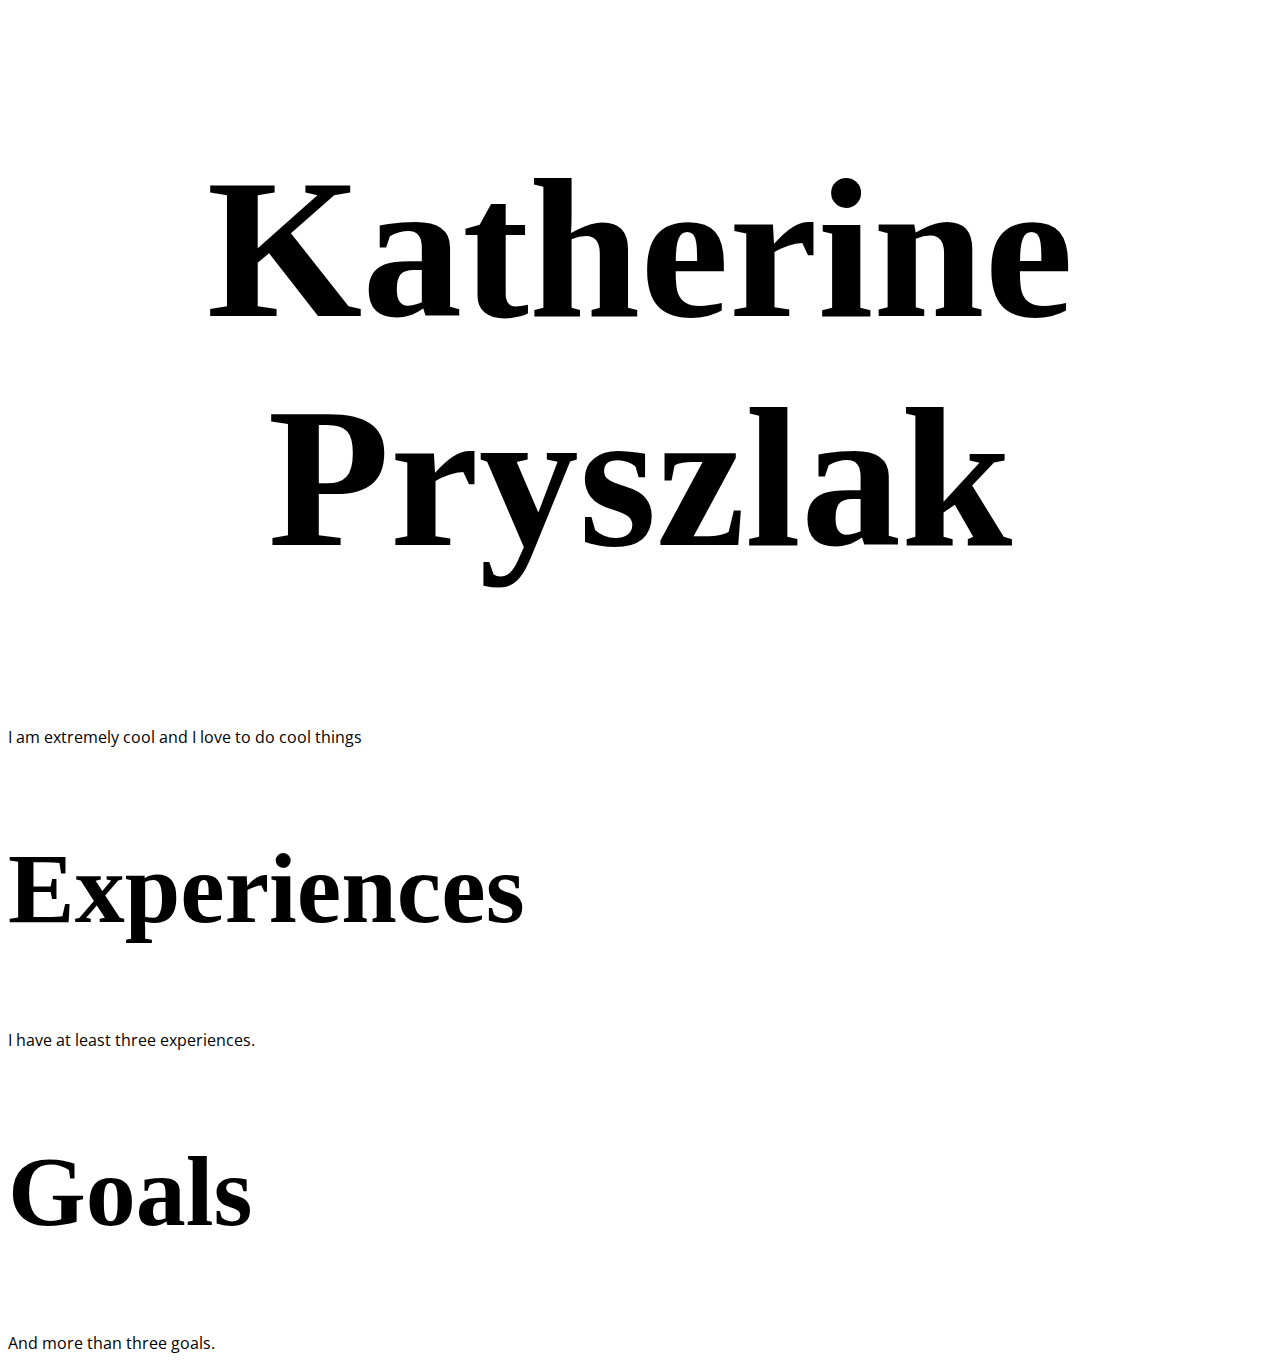
==== index.html @ 40bd6ad8 "rough draft of about me page" ====
<!DOCTYPE html>
<html>
  <head>
    <meta charset="utf-8">
    <title>About Me</title>
    <link rel="stylesheet" href="style.css">
    <link href="https://fonts.googleapis.com/css?family=Arvo|Open+Sans" rel="stylesheet">
  </head>
  <body>
      <header>
        <h1>Katherine Pryszlak</h1>
        <p>I am extremely cool and I love to do cool things</p>
      </header>

      <article>
        <h2>Experiences</h2>
        <p>I have at least three experiences.</p>
      </article>

      <h2>Goals</h2>
      <p>And more than three goals.</p>

      <!--<script src="app.js"></script> -->
  </body>
</html>
---- style.css ----
. {
  font-family: 'Arvo', serif;
}

h1 {
  font-size: 200px;
  text-align: center;
}

h2 {
  font-size: 100px;
}

p {
  font-family: 'Open Sans', sans-serif;

}
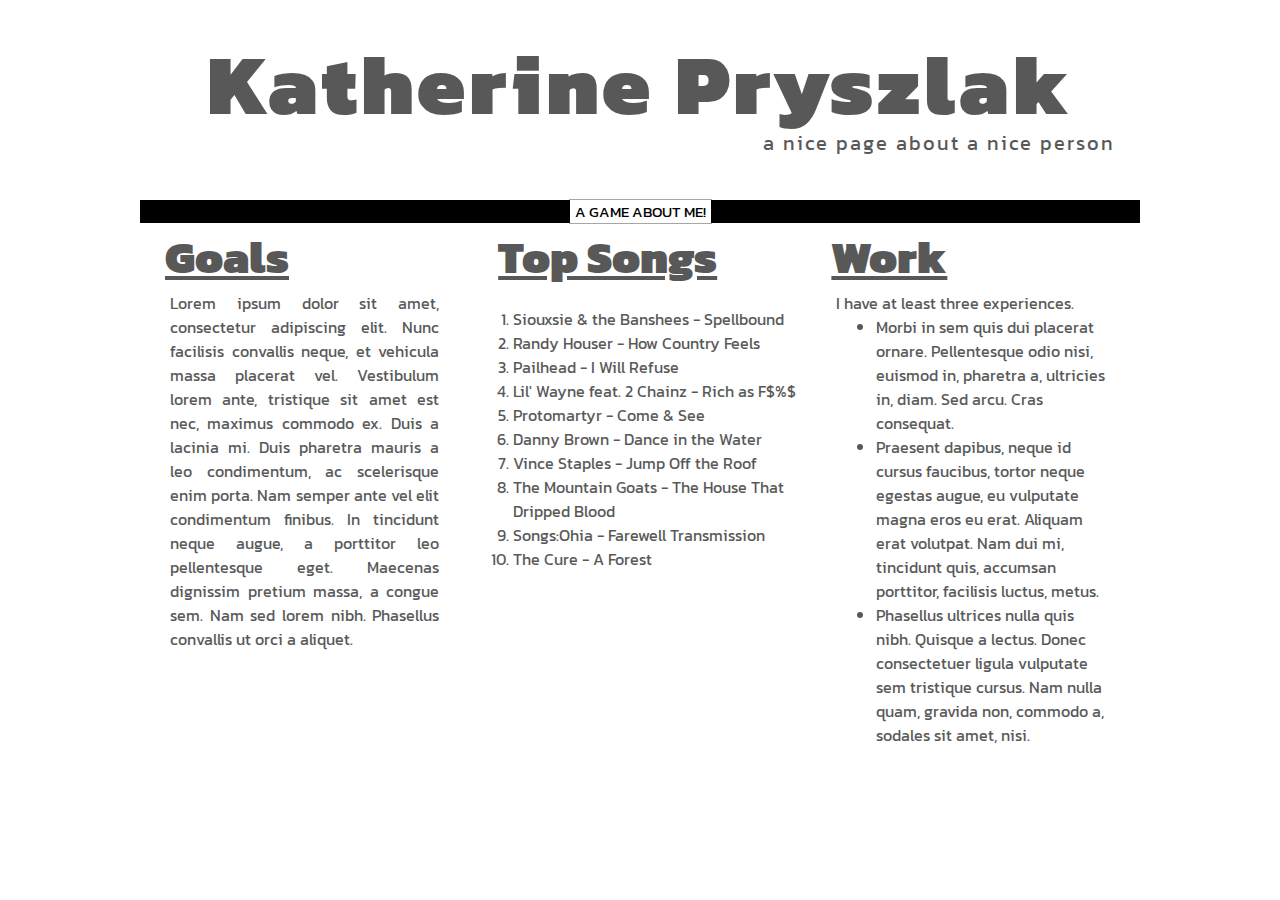
==== commit 7f635afa: "completed questions 6 and 7, added link to game, added top ten list and nav bar" ====
--- a/index.html
+++ b/index.html
@@ -1,25 +1,52 @@
-<!DOCTYPE html>
 <html>
-  <head>
-    <meta charset="utf-8">
-    <title>About Me</title>
-    <link rel="stylesheet" href="style.css">
-    <link href="https://fonts.googleapis.com/css?family=Arvo|Open+Sans" rel="stylesheet">
-  </head>
-  <body>
-      <header>
-        <h1>Katherine Pryszlak</h1>
-        <p>I am extremely cool and I love to do cool things</p>
-      </header>
 
-      <article>
-        <h2>Experiences</h2>
-        <p>I have at least three experiences.</p>
-      </article>
+<head>
+  <meta charset="utf-8">
+  <title>About Me</title>
+  <link rel="stylesheet" href="style.css">
+  <link href="https://fonts.googleapis.com/css?family=Kanit:400,900" rel="stylesheet">
+</head>
 
-      <h2>Goals</h2>
-      <p>And more than three goals.</p>
+<body>
+  <header>
+    <h1>Katherine Pryszlak</h1>
+    <h4>a nice page about a nice person</h4>
+  </header>
 
-      <!--<script src="app.js"></script> -->
-  </body>
+  <nav>
+    <a href="game.html">A Game About Me!</a>
+  </nav>
+  
+  <article>
+    <h2>Goals</h2>
+    <p>Lorem ipsum dolor sit amet, consectetur adipiscing elit. Nunc facilisis convallis neque, et vehicula massa placerat vel. Vestibulum lorem ante, tristique sit amet est nec, maximus commodo ex. Duis a lacinia mi. Duis pharetra mauris a leo condimentum,
+      ac scelerisque enim porta. Nam semper ante vel elit condimentum finibus. In tincidunt neque augue, a porttitor leo pellentesque eget. Maecenas dignissim pretium massa, a congue sem. Nam sed lorem nibh. Phasellus convallis ut orci a aliquet.</p>
+  </article>
+
+  <article>
+    <h2>Top Songs</h2>
+    <ol>
+      <li>Siouxsie & the Banshees - Spellbound</li>
+      <li>Randy Houser - How Country Feels</li>
+      <li>Pailhead - I Will Refuse</li>
+      <li>Lil' Wayne feat. 2 Chainz - Rich as F$%$</li>
+      <li>Protomartyr - Come & See</li>
+      <li>Danny Brown - Dance in the Water</li>
+      <li>Vince Staples - Jump Off the Roof</li>
+      <li>The Mountain Goats - The House That Dripped Blood</li>
+      <li>Songs:Ohia - Farewell Transmission</li>
+      <li>The Cure - A Forest</li>
+  </article>
+
+  <article>
+    <h2>Work</h2>
+    <p>I have at least three experiences.</p>
+    <ul>
+      <li>Morbi in sem quis dui placerat ornare. Pellentesque odio nisi, euismod in, pharetra a, ultricies in, diam. Sed arcu. Cras consequat.</li>
+      <li>Praesent dapibus, neque id cursus faucibus, tortor neque egestas augue, eu vulputate magna eros eu erat. Aliquam erat volutpat. Nam dui mi, tincidunt quis, accumsan porttitor, facilisis luctus, metus.</li>
+      <li>Phasellus ultrices nulla quis nibh. Quisque a lectus. Donec consectetuer ligula vulputate sem tristique cursus. Nam nulla quam, gravida non, commodo a, sodales sit amet, nisi.</li>
+  </article>
+
+</body>
+
 </html>
--- a/style.css
+++ b/style.css
@@ -1,17 +1,81 @@
-. {
-  font-family: 'Arvo', serif;
+* {
+  font-family: 'Kanit', sans-serif;
+  font-weight: 400;
+}
+
+body {
+  background-color: green;
+  width: 1000px;
+  margin: 0 auto;
+  background: url('https://c1.staticflickr.com/5/4237/34354542383_bd46987bf3_k.jpg');
+  background-size: 100% 100%;
+  background-repeat: no-repeat;
+}
+
+header {
+  background-color: white;
+  height: 200px;
+  margin-bottom: 10px;
+  margin-top: -30px;
+  opacity: 0.65;
 }
 
 h1 {
-  font-size: 200px;
+  font-size: 85px;
+  margin: 30px;
   text-align: center;
+  font-weight: 900;
+  padding-top: 20px;
+  letter-spacing: 4px;
+}
+
+h4 {
+  text-align: right;
+  margin-top: -50px;
+  margin-right: 25px;
+  font-size: 20px;
+  letter-spacing: 2px;
+}
+
+nav {
+  background: black;
+  text-align: center;
+  margin-top: -10px;
+}
+
+a {
+  font-size: 15px;
+  text-transform: uppercase;
+  text-decoration: none;
+  border: 1px solid black;
+  background: white;
+  color: black;
+  padding: 0px 5px 0px 5px;
+}
+article {
+  display: inline-block;
+  min-width: 32.92%;
+  max-width: 32.92%;
+  vertical-align: top;
+  justify-content: center;
+  background-color: white;
+  opacity: 0.65;
+
 }
 
 h2 {
-  font-size: 100px;
+  font-size: 45px;
+  font-weight: 900;
+  text-decoration: underline;
+  margin: 0px 0px 0px 25px;
 }
 
 p {
-  font-family: 'Open Sans', sans-serif;
+  margin: 0px 30px 0px 30px;
+  text-align: justify;
+}
 
+ul
+{
+  margin: 0px 30px 0px 30px;
 }
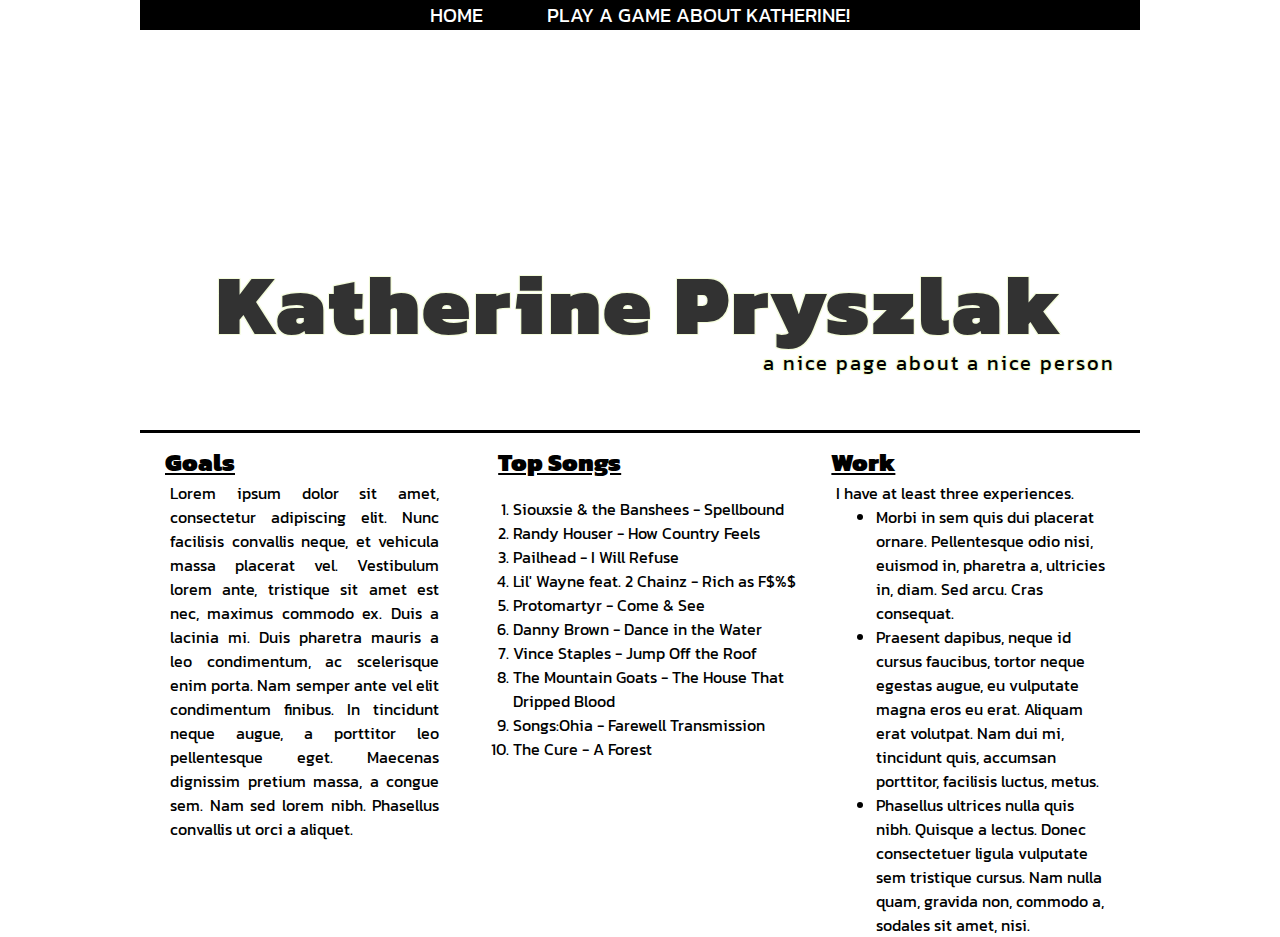
==== commit d5e27dfb: "moved files" ====
--- a/index.html
+++ b/index.html
@@ -8,15 +8,16 @@
 </head>
 
 <body>
+  <nav>
+    <a href="index.html" id="home">Home</a>
+    <a href="game.html">Play a Game About Katherine!</a>
+  </nav>
+
   <header>
     <h1>Katherine Pryszlak</h1>
     <h4>a nice page about a nice person</h4>
   </header>
 
-  <nav>
-    <a href="game.html">A Game About Me!</a>
-  </nav>
-  
   <article>
     <h2>Goals</h2>
     <p>Lorem ipsum dolor sit amet, consectetur adipiscing elit. Nunc facilisis convallis neque, et vehicula massa placerat vel. Vestibulum lorem ante, tristique sit amet est nec, maximus commodo ex. Duis a lacinia mi. Duis pharetra mauris a leo condimentum,
@@ -47,6 +48,7 @@
       <li>Phasellus ultrices nulla quis nibh. Quisque a lectus. Donec consectetuer ligula vulputate sem tristique cursus. Nam nulla quam, gravida non, commodo a, sodales sit amet, nisi.</li>
   </article>
 
+  <script src="app.js"></script>
 </body>
 
 </html>
--- a/style.css
+++ b/style.css
@@ -4,20 +4,39 @@
 }
 
 body {
-  background-color: green;
+  background-color: white;
   width: 1000px;
   margin: 0 auto;
-  background: url('https://c1.staticflickr.com/5/4237/34354542383_bd46987bf3_k.jpg');
-  background-size: 100% 100%;
-  background-repeat: no-repeat;
+}
+
+nav {
+  background-color: black;
+  text-align: center;
+}
+
+a {
+  text-transform: uppercase;
+  margin: 30px;
+  font-size: 20px;
+  color: white;
+  text-decoration: none;
+}
+
+#home {
+
 }
 
 header {
   background-color: white;
-  height: 200px;
+  background: url('https://c1.staticflickr.com/5/4237/34354542383_bd46987bf3_k.jpg');
+  background-size: 78%;
+  background-repeat: no-repeat;
+  background-attachment: fixed;
+  background-position: center;
+  height: 400px;
   margin-bottom: 10px;
   margin-top: -30px;
-  opacity: 0.65;
+  border-bottom: 3px solid black;
 }
 
 h1 {
@@ -25,8 +44,14 @@
   margin: 30px;
   text-align: center;
   font-weight: 900;
-  padding-top: 20px;
-  letter-spacing: 4px;
+  padding-top: 210px;
+  letter-spacing: 3px;
+  opacity: 0.8;
+  text-shadow:
+   -1px -1px 0 #f2fcd4,
+    1px -1px 0 #f2fcd4,
+    -1px 1px 0 #f2fcd4,
+     1px 1px 0 #f2fcd4;
 }
 
 h4 {
@@ -35,23 +60,13 @@
   margin-right: 25px;
   font-size: 20px;
   letter-spacing: 2px;
+  text-shadow:
+   -1px -1px 0 #f2fcd4,
+    1px -1px 0 #f2fcd4,
+    -1px 1px 0 #f2fcd4,
+     1px 1px 0 #f2fcd4;
 }
 
-nav {
-  background: black;
-  text-align: center;
-  margin-top: -10px;
-}
-
-a {
-  font-size: 15px;
-  text-transform: uppercase;
-  text-decoration: none;
-  border: 1px solid black;
-  background: white;
-  color: black;
-  padding: 0px 5px 0px 5px;
-}
 article {
   display: inline-block;
   min-width: 32.92%;
@@ -59,12 +74,10 @@
   vertical-align: top;
   justify-content: center;
   background-color: white;
-  opacity: 0.65;
-
 }
 
 h2 {
-  font-size: 45px;
+  font-size: 25px;
   font-weight: 900;
   text-decoration: underline;
   margin: 0px 0px 0px 25px;
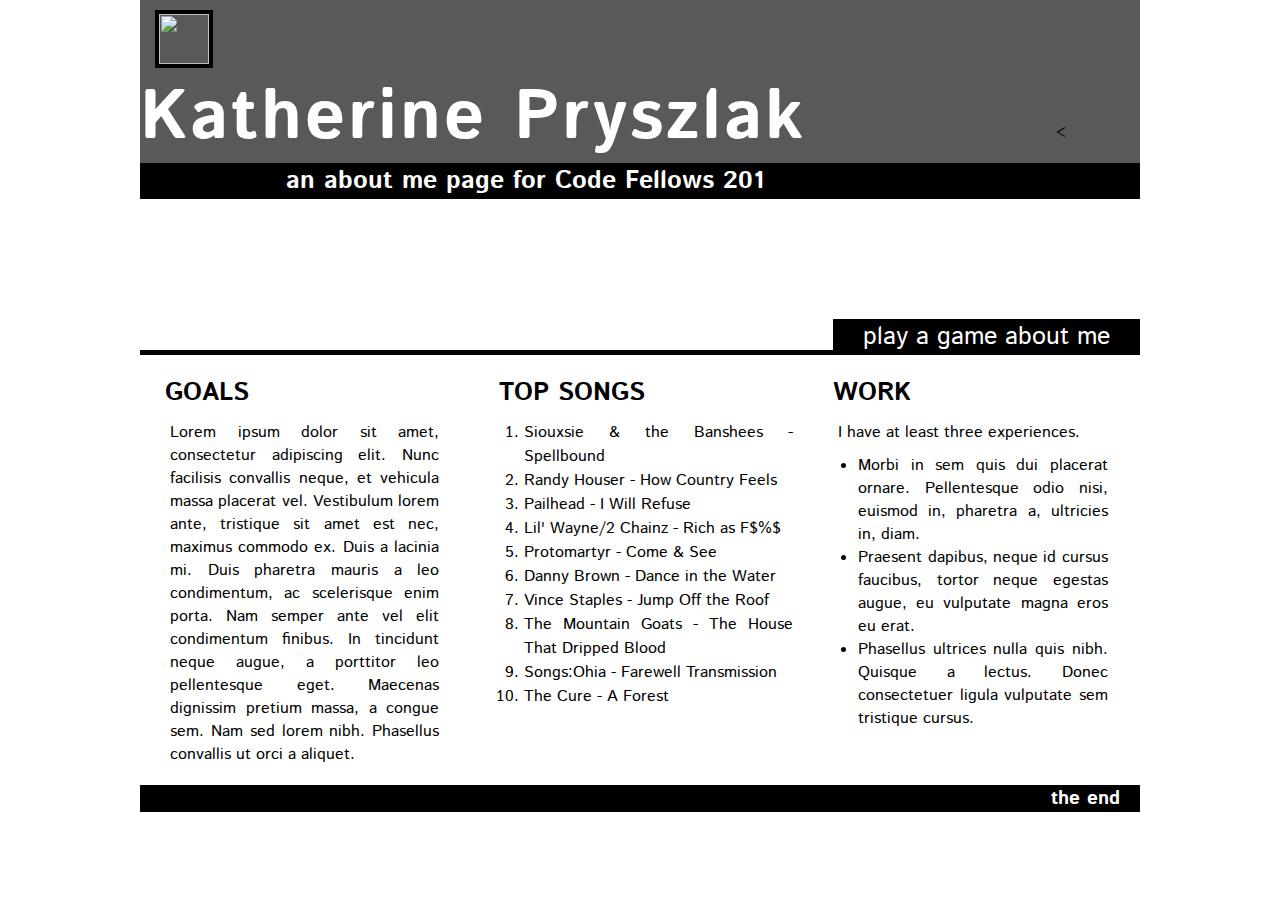
==== commit fbee4786: "final-ish draft, altered css" ====
--- a/index.html
+++ b/index.html
@@ -4,24 +4,29 @@
   <meta charset="utf-8">
   <title>About Me</title>
   <link rel="stylesheet" href="style.css">
-  <link href="https://fonts.googleapis.com/css?family=Kanit:400,900" rel="stylesheet">
+  <link href="https://fonts.googleapis.com/css?family=Istok+Web" rel="stylesheet">
 </head>
 
 <body>
+  <header>
+    <div class="top">
+      <a href="index.html">
+        <img id="circle" src="https://68.media.tumblr.com/30453c3cd49eb3fe502bfd996f5f8a57/tumblr_ord6xxo6ew1qc2hsoo1_500.png">
+      </a>
+      <h1>
+        <a href="index.html" id ="title">Katherine Pryszlak</a>
+      </h1><
+    </div>
+    <h4>an about me page for Code Fellows 201</h4>
+  </header>
+
   <nav>
-    <a href="index.html" id="home">Home</a>
-    <a href="game.html">Play a Game About Katherine!</a>
+    <a href="game.html" id="game">play a game about me</a>
   </nav>
-
-  <header>
-    <h1>Katherine Pryszlak</h1>
-    <h4>a nice page about a nice person</h4>
-  </header>
 
   <article>
     <h2>Goals</h2>
-    <p>Lorem ipsum dolor sit amet, consectetur adipiscing elit. Nunc facilisis convallis neque, et vehicula massa placerat vel. Vestibulum lorem ante, tristique sit amet est nec, maximus commodo ex. Duis a lacinia mi. Duis pharetra mauris a leo condimentum,
-      ac scelerisque enim porta. Nam semper ante vel elit condimentum finibus. In tincidunt neque augue, a porttitor leo pellentesque eget. Maecenas dignissim pretium massa, a congue sem. Nam sed lorem nibh. Phasellus convallis ut orci a aliquet.</p>
+    <p>Lorem ipsum dolor sit amet, consectetur adipiscing elit. Nunc facilisis convallis neque, et vehicula massa placerat vel. Vestibulum lorem ante, tristique sit amet est nec, maximus commodo ex. Duis a lacinia mi. Duis pharetra mauris a leo condimentum, ac scelerisque enim porta. Nam semper ante vel elit condimentum finibus. In tincidunt neque augue, a porttitor leo pellentesque eget. Maecenas dignissim pretium massa, a congue sem. Nam sed lorem nibh. Phasellus convallis ut orci a aliquet.</p>
   </article>
 
   <article>
@@ -30,25 +35,30 @@
       <li>Siouxsie & the Banshees - Spellbound</li>
       <li>Randy Houser - How Country Feels</li>
       <li>Pailhead - I Will Refuse</li>
-      <li>Lil' Wayne feat. 2 Chainz - Rich as F$%$</li>
+      <li>Lil' Wayne/2 Chainz - Rich as F$%$</li>
       <li>Protomartyr - Come & See</li>
       <li>Danny Brown - Dance in the Water</li>
       <li>Vince Staples - Jump Off the Roof</li>
       <li>The Mountain Goats - The House That Dripped Blood</li>
       <li>Songs:Ohia - Farewell Transmission</li>
       <li>The Cure - A Forest</li>
+    </ol>
   </article>
 
   <article>
     <h2>Work</h2>
     <p>I have at least three experiences.</p>
     <ul>
-      <li>Morbi in sem quis dui placerat ornare. Pellentesque odio nisi, euismod in, pharetra a, ultricies in, diam. Sed arcu. Cras consequat.</li>
-      <li>Praesent dapibus, neque id cursus faucibus, tortor neque egestas augue, eu vulputate magna eros eu erat. Aliquam erat volutpat. Nam dui mi, tincidunt quis, accumsan porttitor, facilisis luctus, metus.</li>
-      <li>Phasellus ultrices nulla quis nibh. Quisque a lectus. Donec consectetuer ligula vulputate sem tristique cursus. Nam nulla quam, gravida non, commodo a, sodales sit amet, nisi.</li>
+      <li>Morbi in sem quis dui placerat ornare. Pellentesque odio nisi, euismod in, pharetra a, ultricies in, diam. </li>
+      <li>Praesent dapibus, neque id cursus faucibus, tortor neque egestas augue, eu vulputate magna eros eu erat. </li>
+      <li>Phasellus ultrices nulla quis nibh. Quisque a lectus. Donec consectetuer ligula vulputate sem tristique cursus.</li>
+    </ul>
   </article>
 
-  <script src="app.js"></script>
+  <footer>
+   <h3>the end</h3>
+  </footer>
+
 </body>
 
 </html>
--- a/style.css
+++ b/style.css
@@ -1,6 +1,5 @@
 * {
-  font-family: 'Kanit', sans-serif;
-  font-weight: 400;
+  font-family: 'Istok Web', sans-serif;
 }
 
 body {
@@ -10,61 +9,64 @@
 }
 
 nav {
-  background-color: black;
-  text-align: center;
+  text-align: right;
+  margin: -36px 0px 0px 0px;
+
 }
 
-a {
-  text-transform: uppercase;
-  margin: 30px;
-  font-size: 20px;
+#game {
+  font-size: 25px;
   color: white;
   text-decoration: none;
+  background-color: black;
+  padding: 0px 30px 0px 30px;
 }
 
-#home {
-
+#title {
+color: white;
+text-decoration: none;
 }
 
 header {
   background-color: white;
-  background: url('https://c1.staticflickr.com/5/4237/34354542383_bd46987bf3_k.jpg');
-  background-size: 78%;
+  background: url('https://68.media.tumblr.com/dddf81ab5845ded31e03e166f30412a4/tumblr_ord0kuQdZL1qc2hsoo1_1280.jpg');
+  background-size: 100%;
   background-repeat: no-repeat;
-  background-attachment: fixed;
-  background-position: center;
-  height: 400px;
-  margin-bottom: 10px;
-  margin-top: -30px;
-  border-bottom: 3px solid black;
+  background-position: top;
+  height: 350px;
+  border-bottom: 5px solid black;
+}
+
+.top {
+  display: inline-block;
+  background: rgba(0, 0, 0,.65);
+
+}
+
+#circle {
+  border: 4px solid black;
+	width: 50px;
+	height: 50px;
+  margin: 10px 15px 0px 15px;
 }
 
 h1 {
-  font-size: 85px;
-  margin: 30px;
-  text-align: center;
-  font-weight: 900;
-  padding-top: 210px;
+  display: inline-block;
+  font-size: 70px;
+  text-align: left;
+  color: white;
+  margin: 0px 0px 0px 0px;
+  padding: 0px 250px 0px 0px;
   letter-spacing: 3px;
-  opacity: 0.8;
-  text-shadow:
-   -1px -1px 0 #f2fcd4,
-    1px -1px 0 #f2fcd4,
-    -1px 1px 0 #f2fcd4,
-     1px 1px 0 #f2fcd4;
 }
 
 h4 {
-  text-align: right;
-  margin-top: -50px;
-  margin-right: 25px;
-  font-size: 20px;
-  letter-spacing: 2px;
-  text-shadow:
-   -1px -1px 0 #f2fcd4,
-    1px -1px 0 #f2fcd4,
-    -1px 1px 0 #f2fcd4,
-     1px 1px 0 #f2fcd4;
+  text-align: center;
+  margin-top: -5px;
+  padding: 0px 230px 0px 0px;
+  font-size: 25px;
+  color: white;
+  background: black;
 }
 
 article {
@@ -74,21 +76,38 @@
   vertical-align: top;
   justify-content: center;
   background-color: white;
+  margin-top: 20px;
 }
 
 h2 {
   font-size: 25px;
   font-weight: 900;
-  text-decoration: underline;
   margin: 0px 0px 0px 25px;
+  text-transform: uppercase;
 }
 
 p {
-  margin: 0px 30px 0px 30px;
+  margin: 10px 30px 0px 30px;
   text-align: justify;
 }
 
 ul
 {
-  margin: 0px 30px 0px 30px;
+  margin: 10px 30px 0px 10px;
+  text-align: justify;
 }
+ol {
+  margin: 10px 10px 0px 10px;
+  text-align: justify;
+  line-height: 150%;
+}
+
+footer {
+  text-align: right;
+  color: white;
+  background: black;
+}
+
+h3 {
+  padding-right: 20px;
+}
